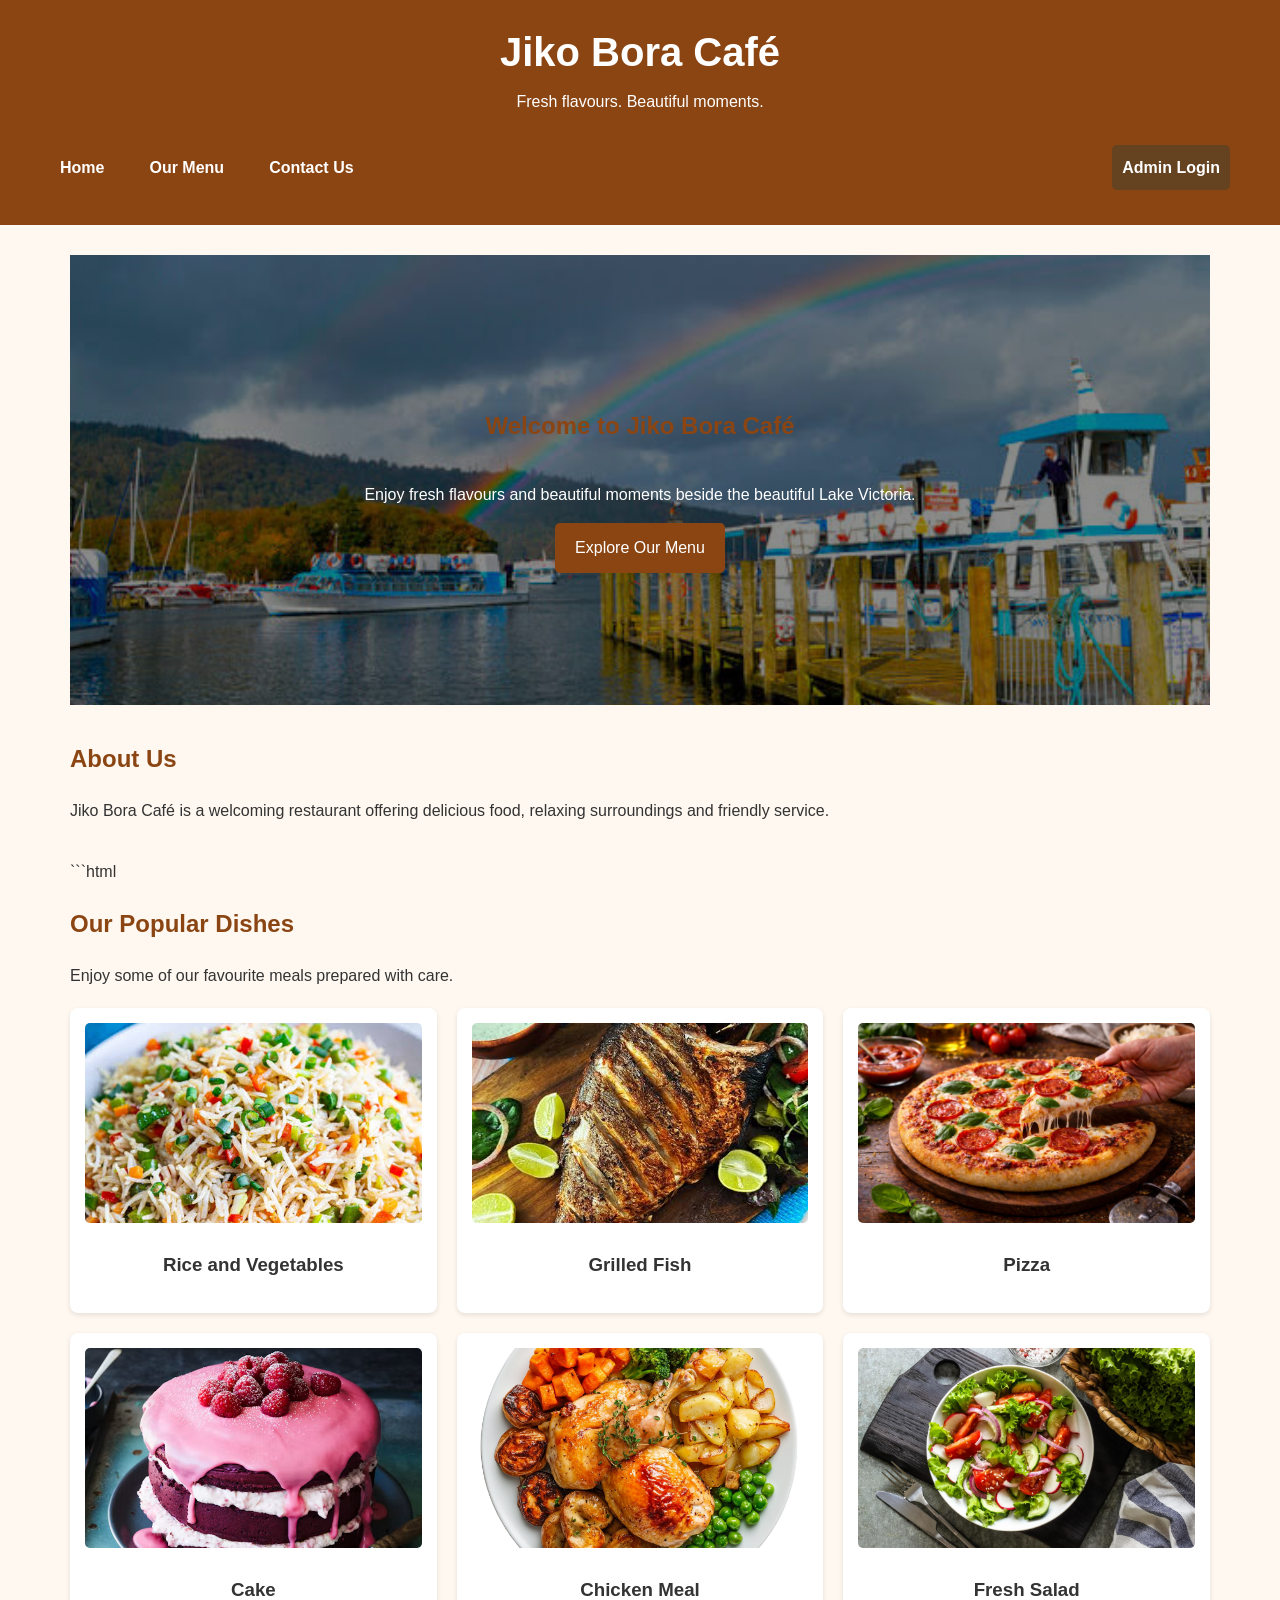
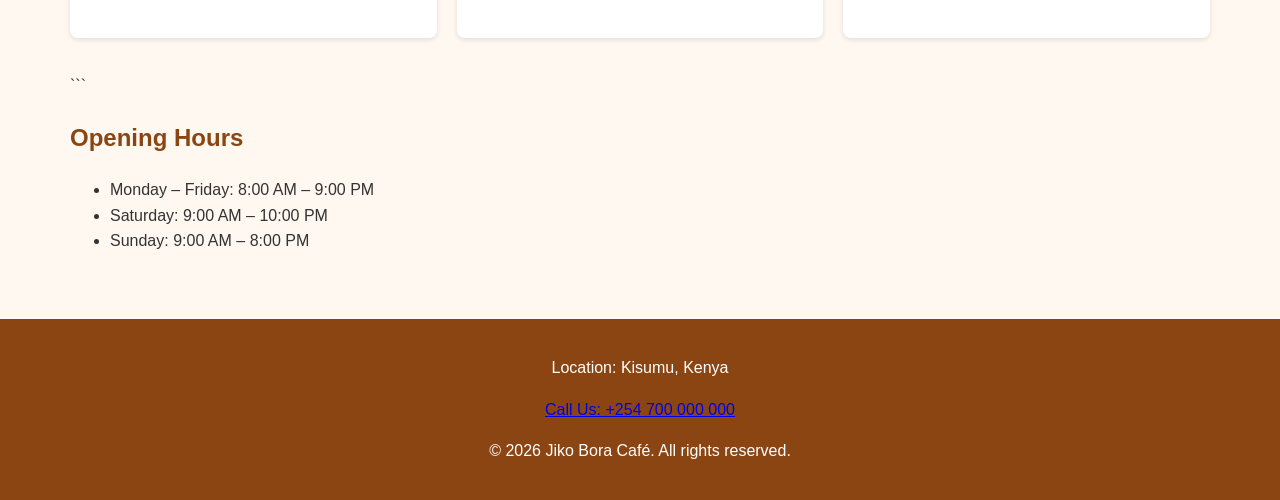
==== index.html @ 4a180d97 "Complete Jiko Bora Cafe website" ====
<!DOCTYPE html>
<html lang="en">

<head>
    <meta charset="UTF-8">
    <meta name="viewport" content="width=device-width, initial-scale=1.0">

    <title>Jiko Bora Café | Home</title>

    <link rel="stylesheet" href="css/style.css">
    <script src="js/script.js" defer></script>
</head>

<body>

    <!-- Header -->
    <header>

        <h1>Jiko Bora Café</h1>

        <p>Fresh flavours. Beautiful moments.</p>

        <!-- Navigation -->
  
<nav>
    <button class="menu-toggle" id="menu-toggle"
            aria-label="Open navigation menu"
            aria-expanded="false">
        ☰
    </button>

    <ul class="nav-links" id="nav-links">
        <li><a href="index.html">Home</a></li>
        <li><a href="menu.html">Our Menu</a></li>
        <li><a href="contact.html">Contact Us</a></li>
    </ul>

    <a href="admin.html" class="admin-login">Admin Login</a>
</nav>


    </header>

    <!-- Main Content -->
    <main>

        <!-- Welcome Section -->
        
<section class="hero">
    <h2>Welcome to Jiko Bora Café</h2>

    <p>Enjoy fresh flavours and beautiful moments
        beside the beautiful Lake Victoria.</p>

    <a href="menu.html" class="button">Explore Our Menu</a>
</section>


        <!-- About Section -->
        <section>
            <h2>About Us</h2>

            <p>
                Jiko Bora Café is a welcoming restaurant
                offering delicious food, relaxing surroundings
                and friendly service.
            </p>
        </section>
```html
<section>
    <h2>Our Popular Dishes</h2>

    <p>Enjoy some of our favourite meals prepared with care.</p>

    <div class="gallery">

        <div class="gallery-item">
            <img src="images/Rice and Vegetables.jpg"
                 alt="Rice and vegetables">
            <h3>Rice and Vegetables</h3>
        </div>

        <div class="gallery-item">
            <img src="images/grilled-fish.jpg"
                 alt="Grilled fish served at Jiko Bora Café">
            <h3>Grilled Fish</h3>
        </div>

        <div class="gallery-item">
            <img src="images/pizza.jpg"
                 alt="Freshly prepared pizza">
            <h3>Pizza</h3>
        </div>

        <div class="gallery-item">
            <img src="images/cake.jpg"
                 alt="Freshly baked cake">
            <h3>Cake</h3>
        </div>

        <div class="gallery-item">
            <img src="images/chicken.jpg"
                 alt="A freshly prepared chicken meal">
            <h3>Chicken Meal</h3>
        </div>

        <div class="gallery-item">
            <img src="images/salad.jpg"
                 alt="Fresh vegetable salad">
            <h3>Fresh Salad</h3>
        </div>

    </div>
</section>
```
        <!-- Opening Hours -->
        <section>
            <h2>Opening Hours</h2>

            <ul>
                <li>Monday – Friday: 8:00 AM – 9:00 PM</li>
                <li>Saturday: 9:00 AM – 10:00 PM</li>
                <li>Sunday: 9:00 AM – 8:00 PM</li>
            </ul>
        </section>

    </main>

    <!-- Footer -->
    <footer>

        <p>Location: Kisumu, Kenya</p>

        <p>
            <a href="tel:+254700000000">Call Us: +254 700 000 000</a>
        </p>

        <p>&copy; 2026 Jiko Bora Café. All rights reserved.</p>

    </footer>

</body>

</html>
---- css/style.css ----
/* Jiko Bora Café - Main Stylesheet */

/* CSS variables */
:root {
    --primary-color: #8B4513;
    --secondary-color: #F5DEB3;
    --text-color: #333333;
    --background-color: #FFF8F0;
}

/* General styling */
* {
    box-sizing: border-box;
}

body {
    margin: 0;
    font-family: Arial, sans-serif;
    background-color: var(--background-color);
    color: var(--text-color);
    line-height: 1.6;
}

img {
    max-width: 100%;
    height: auto;
}

/* Header */
header {
    background-color: var(--primary-color);
    color: white;
    text-align: center;
    padding: 20px;
}

header h1 {
    margin: 0;
    font-size: 2rem;
}

header p {
    margin: 5px 0 15px;
}

/* Navigation - Flexbox */
nav {
    display: flex;
    justify-content: space-between;
    align-items: center;
    background-color: var(--primary-color);
    padding: 15px 30px;
}

.nav-links {
    display: flex;
    list-style: none;
    gap: 25px;
    margin: 0;
    padding: 0;
}

.nav-links a,
.admin-login {
    color: white;
    text-decoration: none;
    font-weight: bold;
    padding: 10px;
}

.admin-login {
    background-color: #654321;
    border-radius: 5px;
}

.nav-links a:hover,
.admin-login:hover {
    color: var(--secondary-color);
}

/* Mobile menu button */
.menu-toggle {
    display: none;
    background: none;
    color: white;
    border: 1px solid white;
    padding: 8px 12px;
    font-size: 1.5rem;
    cursor: pointer;
}

/* Main content */
main {
    max-width: 1200px;
    margin: auto;
    padding: 20px;
}

section {
    margin-bottom: 35px;
}

h2 {
    color: var(--primary-color);
}

a:focus,
button:focus,
input:focus,
textarea:focus {
    outline: 3px solid #D2691E;
    outline-offset: 3px;
}

/* Buttons */
button,
.button {
    background-color: var(--primary-color);
    color: white;
    border: none;
    padding: 12px 20px;
    border-radius: 5px;
    cursor: pointer;
    text-decoration: none;
}

button:hover,
.button:hover {
    background-color: #654321;
}

/* Menu list */
.menu-list {
    padding-left: 20px;
}

.menu-list li {
    margin-bottom: 10px;
}



/* Food Gallery - CSS Grid */
.gallery {
    display: grid;
    grid-template-columns: 1fr;
    gap: 20px;
    margin-top: 20px;
}

.gallery-item {
    background-color: white;
    padding: 15px;
    border-radius: 8px;
    text-align: center;
    box-shadow: 0 2px 5px rgba(0, 0, 0, 0.1);
}

.gallery-item img {
    width: 100%;
    height: 200px;
    object-fit: cover;
    border-radius: 5px;
}

/* Tablet - 768px */
@media (min-width: 768px) {
    .gallery {
        grid-template-columns: repeat(2, 1fr);
    }

    header h1 {
        font-size: 2.5rem;
    }
}

/* Desktop - 1024px */
@media (min-width: 1024px) {
    .gallery {
        grid-template-columns: repeat(3, 1fr);
    }

    main {
        padding: 30px;
    }
}



/* Contact form */
form {
    max-width: 600px;
    margin: auto;
    background: white;
    padding: 20px;
    border-radius: 8px;
}

form label {
    display: block;
    margin-top: 15px;
    font-weight: bold;
}

form input,
form textarea {
    width: 100%;
    padding: 12px;
    margin-top: 5px;
    border: 1px solid #ccc;
    border-radius: 5px;
    font: inherit;
}

/* Map */
iframe {
    max-width: 100%;
}

/* Footer */
footer {
    background-color: var(--primary-color);
    color: white;
    text-align: center;
    padding: 20px;
}

/* Tablet - 768px */
@media (min-width: 768px) {
    .gallery {
        grid-template-columns: repeat(2, 1fr);
    }

    header h1 {
        font-size: 2.5rem;
    }
}

/* Desktop - 1024px */
@media (min-width: 1024px) {
    .gallery {
        grid-template-columns: repeat(3, 1fr);
    }

    main {
        padding: 30px;
    }
}

/* Mobile navigation */
@media (max-width: 767px) {
    nav {
        flex-wrap: wrap;
        gap: 15px;
    }

    .menu-toggle {
        display: block;
    }

    .nav-links {
        display: none;
        flex-direction: column;
        width: 100%;
        gap: 5px;
    }

    .nav-links.active {
        display: flex;
    }

    .admin-login {
        margin-left: auto;
    }
}


.hero {
    background-image:
        linear-gradient(rgba(0, 0, 0, 0.45), rgba(0, 0, 0, 0.45)),
        url("../images/lakeside.jpg");

    background-size: cover;
    background-position: center;
    background-repeat: no-repeat;

    min-height: 450px;

    display: flex;
    flex-direction: column;
    justify-content: center;
    align-items: center;

    text-align: center;
    color: white;
    padding: 30px;
}


/* Menu Tables */
.menu-table {
    width: 100%;
    border-collapse: collapse;
    margin-top: 20px;
    background-color: white;
    box-shadow: 0 2px 5px rgba(0, 0, 0, 0.1);
}

.menu-table th {
    background-color: var(--primary-color);
    color: white;
    text-align: left;
    padding: 15px;
}

.menu-table td {
    padding: 15px;
    border-bottom: 1px solid #ddd;
}

.menu-table tr:hover {
    background-color: var(--secondary-color);
}

.menu-table th:last-child,
.menu-table td:last-child {
    text-align: right;
    font-weight: bold;
}

/* Google Maps */
.location-section {
    margin-top: 40px;
}

.map-container {
    width: 100%;
    margin-top: 20px;
    border-radius: 10px;
    overflow: hidden;
    box-shadow: 0 2px 8px rgba(0, 0, 0, 0.15);
}

.map-container iframe {
    width: 100%;
    display: block;
    border: 0;
}
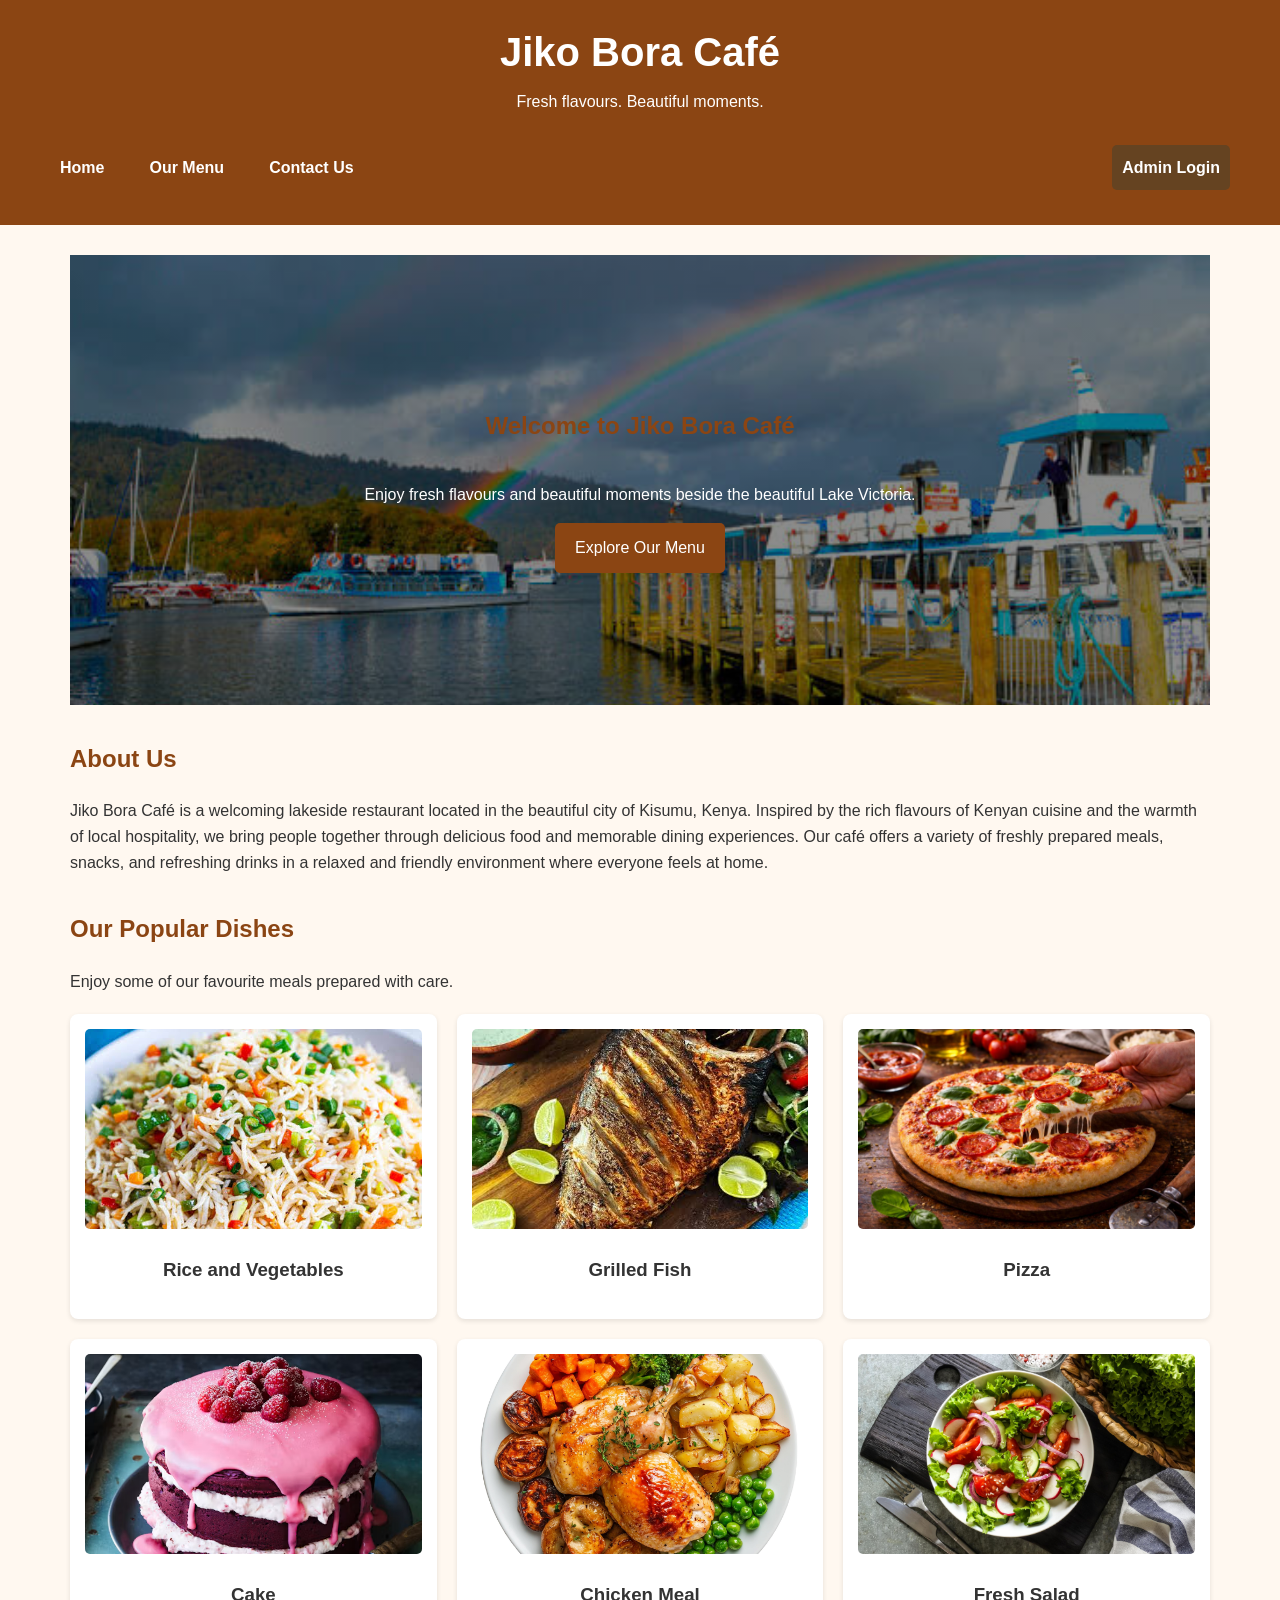
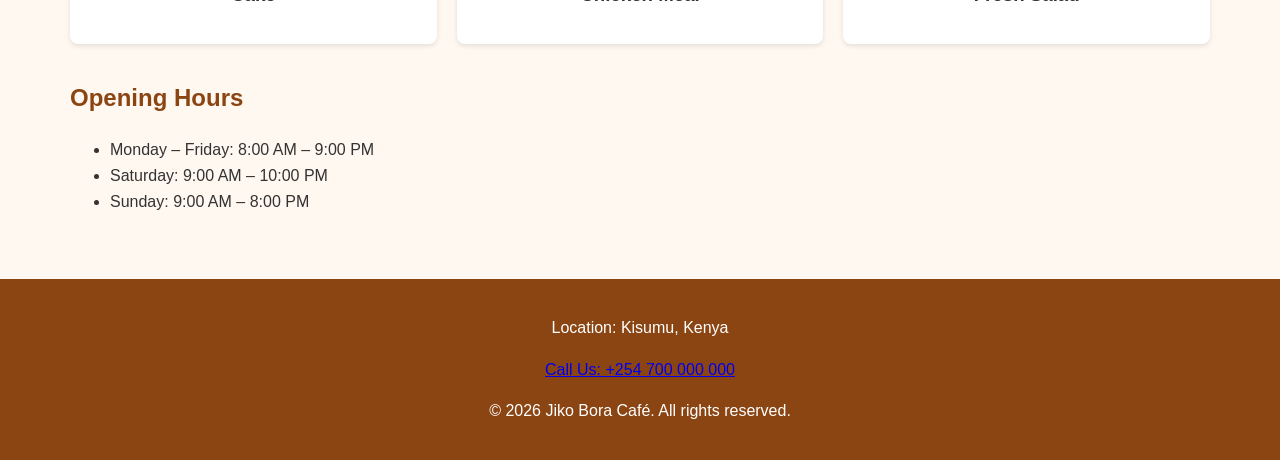
==== commit b5e426a6: "complete" ====
--- a/index.html
+++ b/index.html
@@ -62,12 +62,16 @@
             <h2>About Us</h2>
 
             <p>
-                Jiko Bora Café is a welcoming restaurant
-                offering delicious food, relaxing surroundings
-                and friendly service.
+                Jiko Bora Café is a welcoming lakeside restaurant located 
+                in the beautiful city of Kisumu, Kenya. Inspired by the rich
+                 flavours of Kenyan cuisine and the warmth of local hospitality, 
+                 we bring people together through delicious food and memorable 
+                 dining experiences. Our café offers a variety of freshly prepared
+                meals, snacks, and refreshing drinks in a relaxed and friendly
+                   environment where everyone feels at home.                
             </p>
         </section>
-```html
+
 <section>
     <h2>Our Popular Dishes</h2>
 
@@ -113,7 +117,7 @@
 
     </div>
 </section>
-```
+
         <!-- Opening Hours -->
         <section>
             <h2>Opening Hours</h2>
